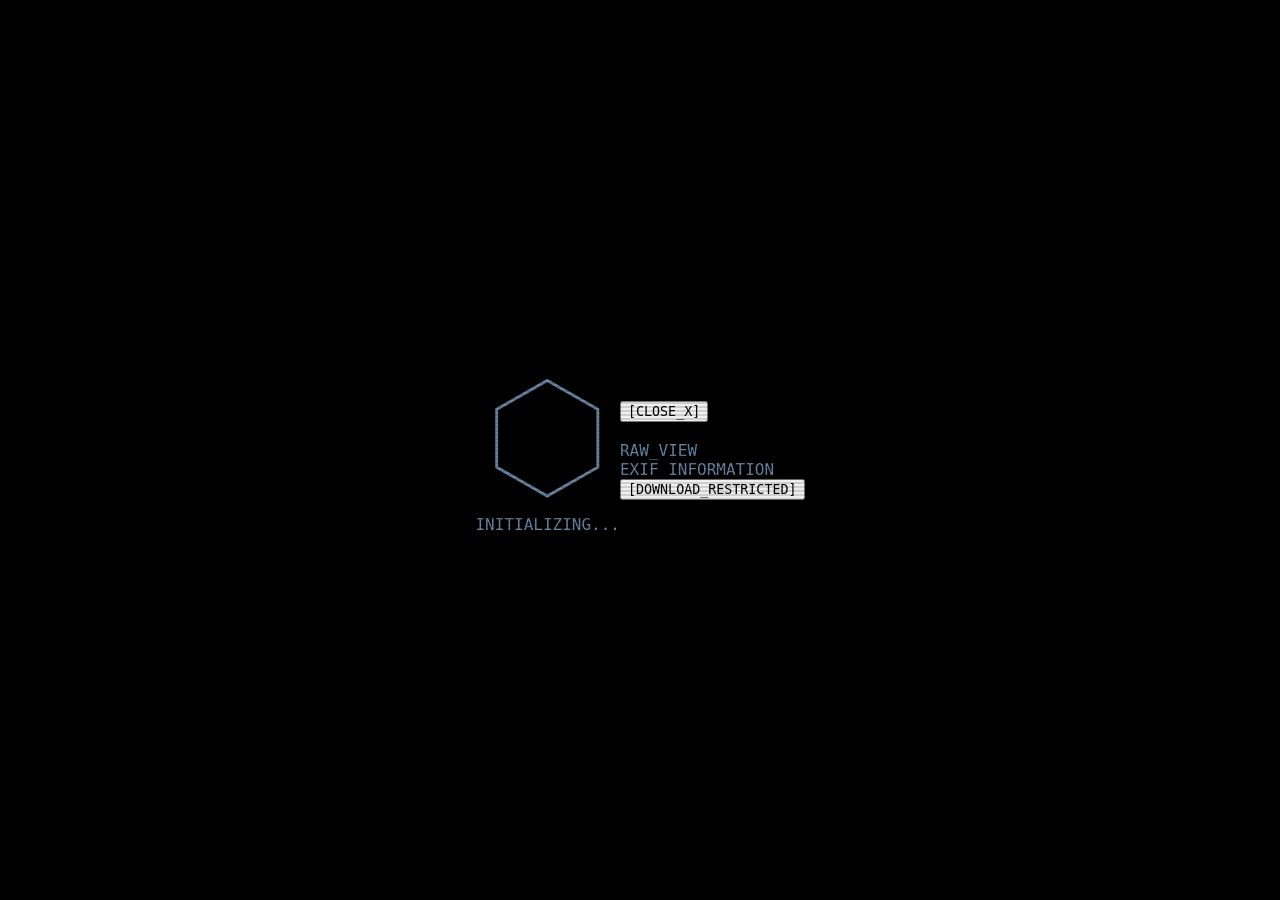
==== index.html @ 144fbfb5 "Add files via upload Added files." ====
<!DOCTYPE html>
<html lang="en">
<head>
    <meta charset="UTF-8">
    <meta name="viewport" content="width=device-width, initial-scale=1.0">
    <title>PEACHWORKS</title>
    
    <link rel="preconnect" href="https://fonts.googleapis.com">
    <link rel="preconnect" href="https://fonts.gstatic.com" crossorigin>
    <script src="https://unpkg.com/@phosphor-icons/web"></script>
    <script src="https://cdn.tailwindcss.com"></script>
    
    <script>
        tailwind.config = {
            theme: {
                extend: {
                    colors: {
                        'cr-bg': '#030a11',         
                        'cr-surface': '#061321',    
                        'cr-border': '#2a4365',     
                        'cr-border-dim': '#153152', 
                        'cr-text': '#6884a1',       
                        'cr-ice': '#c6d6e8',        
                        'cr-red': '#cc3333',
                    }
                }
            }
        }
    </script>

    <link rel="stylesheet" href="style.css">
</head>
<body class="text-xs antialiased" oncontextmenu="return false;" ondragstart="return false;">

    <div class="spotlight-bg"></div>

    <div id="boot-screen" class="fixed inset-0 z-[100] flex flex-col items-center justify-center bg-[#000000]">
        <div class="relative w-24 h-24 mb-6 flex items-center justify-center">
            <svg class="absolute inset-0 w-full h-full text-cr-border spin-hex" viewBox="0 0 100 100" fill="none" stroke="currentColor" stroke-width="2">
                <polygon points="50,10 85,30 85,70 50,90 15,70 15,30" />
            </svg>
            <div class="w-3 h-3 bg-cr-text rounded-sm blink-fast" id="boot-blinker"></div>
        </div>
        <div class="text-cr-text text-sm tracking-[0.3em] uppercase mb-2" id="boot-status">INITIALIZING...</div>
    </div>

    <div id="main-container">
        
        <header class="h-10 border-b border-cr-border bg-cr-surface flex justify-between items-center px-4 shrink-0 z-10 pointer-events-auto">
            <div class="flex items-center gap-4">
                <div class="w-2 h-2 bg-cr-text"></div>
                <span class="text-cr-ice font-bold tracking-[0.2em] text-sm">peachworks</span>
            </div>
            <div class="text-cr-ice text-[10px] tracking-widest" id="clock">00:00:00 | 00:00:00</div>
        </header>

        <nav class="h-10 border-b border-cr-border flex w-full shrink-0 z-10 text-[9px] sm:text-[11px] tracking-widest uppercase pointer-events-auto">
            <div class="nav-tab active" onclick="switchTab('home')">HOME</div>
            <div class="nav-tab" onclick="switchTab('photography')">PHOTOGRAPHY</div>
            <div class="nav-tab" onclick="switchTab('videography')">VIDEOGRAPHY</div>
            <!-- <div class="nav-tab" onclick="switchTab('programming')">PROGRAMMING</div> -->
            <div class="nav-tab" onclick="switchTab('about')">ABOUT</div>
        </nav>

        <main class="flex-1 relative bg-cr-bg grid-bg p-2 sm:p-4 z-10 overflow-hidden flex flex-col">
            
            <section id="home" class="dossier-section active justify-center items-center">
                <div class="border border-cr-border bg-[#030a11]/90 p-6 sm:p-8 w-full max-w-4xl text-center shadow-lg relative">
                    <div class="absolute top-0 left-0 w-3 h-3 border-t-2 border-l-2 border-cr-text"></div>
                    <div class="absolute bottom-0 right-0 w-3 h-3 border-b-2 border-r-2 border-cr-text"></div>

                    <div class="text-cr-text text-[10px] tracking-[0.3em] mb-4 uppercase">WELCOME ONBOARD</div>
                    
                    <h1 class="text-cr-ice tracking-[0.2em] mb-8 uppercase leading-normal" style="font-size: clamp(1.5rem, 5vw, 3.5rem);">
                        PEACHWORKS
                    </h1>
                    
                    <div class="w-full h-px bg-cr-border-dim mb-8"></div>
                    
                    <div class="grid grid-cols-1 md:grid-cols-3 gap-4 text-left text-[10px]">
                        <!-- Discord Status Node -->
                        <div class="col-span-1 border border-cr-border-dim p-4 bg-cr-surface/50 flex flex-col pointer-events-auto">
                            <div class="text-cr-text mb-2 tracking-widest border-b border-cr-border-dim pb-1 uppercase">discord_link</div>
                            <div class="text-cr-text text-[10px] tracking-widest mt-1">ID: <span class="text-cr-ice">frostleaf_007</span></div>
                            <div class="flex items-center gap-2 mb-4 mt-2">
                                <div id="discord-status-dot" class="w-3 h-3 rounded-full bg-slate-500 shadow-[0_0_8px_#64748b]"></div>
                                <div id="discord-status-text" class="text-cr-ice uppercase tracking-widest text-sm">FETCHING...</div>
                            </div>
                            <a href="https://discord.gg/4THaaQKkNq" target="_blank" draggable="false" class="mt-auto block w-full text-cr-ice border border-cr-border bg-[#030a11] hover:bg-cr-border hover:text-white px-2 py-3 text-center transition-all duration-200 uppercase tracking-widest">
                                [ JOIN DISCORD ]
                            </a>
                        </div>

                        <!-- Socials Node -->
                        <div class="col-span-2 border border-cr-border-dim p-4 bg-cr-surface/50 flex flex-col pointer-events-auto">
                            <div class="text-cr-text mb-4 tracking-widest border-b border-cr-border-dim pb-1 uppercase">SOCIAL_DIRECTORIES</div>
                            <div class="flex justify-between items-center h-full gap-2">
                                <a href="#" class="group flex flex-col items-center justify-center w-[60px] h-[60px] sm:w-[90px] sm:h-[90px] border border-cr-border-dim hover:border-cr-ice hover:bg-cr-border-dim/20 transition-all bg-[#030a11] overflow-hidden">
                                    <i class="ph ph-twitter-logo text-3xl text-cr-text group-hover:text-cr-ice mb-1 transition-colors pointer-events-none"></i>
                                    <span class="text-[8px] text-cr-text group-hover:text-cr-ice pointer-events-none transform translate-x-[-10px] opacity-0 group-hover:translate-x-0 group-hover:opacity-100 transition-all duration-300">[ EXT ]</span>
                                </a>
                                <a href="#" class="group flex flex-col items-center justify-center w-[60px] h-[60px] sm:w-[90px] sm:h-[90px] border border-cr-border-dim hover:border-cr-ice hover:bg-cr-border-dim/20 transition-all bg-[#030a11] overflow-hidden">
                                    <i class="ph ph-instagram-logo text-3xl text-cr-text group-hover:text-cr-ice mb-1 transition-colors pointer-events-none"></i>
                                    <span class="text-[8px] text-cr-text group-hover:text-cr-ice pointer-events-none transform translate-x-[-10px] opacity-0 group-hover:translate-x-0 group-hover:opacity-100 transition-all duration-300">[ EXT ]</span>
                                </a>
                                <a href="#" class="group flex flex-col items-center justify-center w-[60px] h-[60px] sm:w-[90px] sm:h-[90px] border border-cr-border-dim hover:border-cr-ice hover:bg-cr-border-dim/20 transition-all bg-[#030a11] overflow-hidden">
                                    <i class="ph ph-youtube-logo text-3xl text-cr-text group-hover:text-cr-ice mb-1 transition-colors pointer-events-none"></i>
                                    <span class="text-[8px] text-cr-text group-hover:text-cr-ice pointer-events-none transform translate-x-[-10px] opacity-0 group-hover:translate-x-0 group-hover:opacity-100 transition-all duration-300">[ EXT ]</span>
                                </a>
                                <a href="#" class="group flex flex-col items-center justify-center w-[60px] h-[60px] sm:w-[90px] sm:h-[90px] border border-cr-border-dim hover:border-cr-ice hover:bg-cr-border-dim/20 transition-all bg-[#030a11] overflow-hidden">
                                    <i class="ph ph-twitch-logo text-3xl text-cr-text group-hover:text-cr-ice mb-1 transition-colors pointer-events-none"></i>
                                    <span class="text-[8px] text-cr-text group-hover:text-cr-ice pointer-events-none transform translate-x-[-10px] opacity-0 group-hover:translate-x-0 group-hover:opacity-100 transition-all duration-300">[ EXT ]</span>
                                </a>
                                <a href="#" class="group flex flex-col items-center justify-center w-[60px] h-[60px] sm:w-[90px] sm:h-[90px] border border-cr-border-dim hover:border-cr-ice hover:bg-cr-border-dim/20 transition-all bg-[#030a11] overflow-hidden">
                                    <i class="ph ph-github-logo text-3xl text-cr-text group-hover:text-cr-ice mb-1 transition-colors pointer-events-none"></i>
                                    <span class="text-[8px] text-cr-text group-hover:text-cr-ice pointer-events-none transform translate-x-[-10px] opacity-0 group-hover:translate-x-0 group-hover:opacity-100 transition-all duration-300">[ EXT ]</span>
                                </a>
                            </div>
                        </div>
                    </div>
                </div>
            </section>

            <section id="photography" class="dossier-section pointer-events-auto overflow-y-auto">
                <div class="grid grid-cols-2 sm:grid-cols-3 lg:grid-cols-4 gap-2 sm:gap-4 pb-4">
                    <div class="relative group cursor-pointer border border-cr-border-dim hover:border-cr-ice aspect-[4/3] bg-cr-surface overflow-hidden" onclick="openPhoto('media/pictures/gcu9eq.jpg', 'ISO: 400<br>DATE: 2008.11.14<br>SHUTTER: 1/250s<br>APERTURE: f/2.8')">
                        <img src="media/pictures/gcu9eq.jpg" loading="lazy" class="w-full h-full object-cover grayscale opacity-60 group-hover:grayscale-0 group-hover:opacity-100 transition-all duration-300" draggable="false">
                        <div class="absolute bottom-0 left-0 bg-cr-bg/80 border-t border-cr-border px-2 py-1 text-[9px] text-cr-ice hidden group-hover:block w-full">FILE_01.JPG</div>
                    </div>
                    <div class="relative group cursor-pointer border border-cr-border-dim hover:border-cr-ice aspect-[4/3] bg-cr-surface overflow-hidden" onclick="openPhoto('media/pictures/hlbdi3.jpg', 'ISO: 800<br>DATE: 2009.02.04<br>SHUTTER: 1/60s<br>APERTURE: f/1.4')">
                        <img src="media/pictures/hlbdi3.jpg" loading="lazy" class="w-full h-full object-cover grayscale opacity-60 group-hover:grayscale-0 group-hover:opacity-100 transition-all duration-300" draggable="false">
                        <div class="absolute bottom-0 left-0 bg-cr-bg/80 border-t border-cr-border px-2 py-1 text-[9px] text-cr-ice hidden group-hover:block w-full">FILE_02.JPG</div>
                    </div>
                    <div class="relative group cursor-pointer border border-cr-border-dim hover:border-cr-ice aspect-[4/3] bg-cr-surface overflow-hidden" onclick="openPhoto('media/pictures/rc9eq7.jpg', 'ISO: 100<br>DATE: 2012.10.23<br>SHUTTER: 1/1000s<br>APERTURE: f/8.0')">
                        <img src="media/pictures/rc9eq7.jpg" loading="lazy" class="w-full h-full object-cover grayscale opacity-60 group-hover:grayscale-0 group-hover:opacity-100 transition-all duration-300" draggable="false">
                        <div class="absolute bottom-0 left-0 bg-cr-bg/80 border-t border-cr-border px-2 py-1 text-[9px] text-cr-ice hidden group-hover:block w-full">FILE_03.JPG</div>
                    </div>
                    <div class="relative group cursor-pointer border border-cr-border-dim hover:border-cr-ice aspect-[4/3] bg-cr-surface overflow-hidden" onclick="openPhoto('media/pictures/cz4xyu.jpg', 'ISO: 200<br>DATE: 2015.06.11<br>SHUTTER: 1/500s<br>APERTURE: f/5.6')">
                        <img src="media/pictures/cz4xyu.jpg" loading="lazy" class="w-full h-full object-cover grayscale opacity-60 group-hover:grayscale-0 group-hover:opacity-100 transition-all duration-300" draggable="false">
                        <div class="absolute bottom-0 left-0 bg-cr-bg/80 border-t border-cr-border px-2 py-1 text-[9px] text-cr-ice hidden group-hover:block w-full">FILE_04.JPG</div>
                    </div>
                    <div class="relative group cursor-pointer border border-cr-border-dim hover:border-cr-ice aspect-[4/3] bg-cr-surface overflow-hidden" onclick="openPhoto('media/pictures/6zihw8.jpg', 'ISO: 3200<br>DATE: 2018.01.30<br>SHUTTER: 1/30s<br>APERTURE: f/2.0')">
                        <img src="media/pictures/6zihw8.jpg" loading="lazy" class="w-full h-full object-cover grayscale opacity-60 group-hover:grayscale-0 group-hover:opacity-100 transition-all duration-300" draggable="false">
                        <div class="absolute bottom-0 left-0 bg-cr-bg/80 border-t border-cr-border px-2 py-1 text-[9px] text-cr-ice hidden group-hover:block w-full">FILE_05.JPG</div>
                    </div>
                    <div class="relative group cursor-pointer border border-cr-border-dim hover:border-cr-ice aspect-[4/3] bg-cr-surface overflow-hidden" onclick="openPhoto('media/pictures/n6jmxf.jpg', 'ISO: 160<br>DATE: 2020.08.14<br>SHUTTER: 1/4000s<br>APERTURE: f/4.0')">
                        <img src="media/pictures/n6jmxf.jpg" loading="lazy" class="w-full h-full object-cover grayscale opacity-60 group-hover:grayscale-0 group-hover:opacity-100 transition-all duration-300" draggable="false">
                        <div class="absolute bottom-0 left-0 bg-cr-bg/80 border-t border-cr-border px-2 py-1 text-[9px] text-cr-ice hidden group-hover:block w-full">FILE_06.JPG</div>
                    </div>
                    <div class="relative group cursor-pointer border border-cr-border-dim hover:border-cr-ice aspect-[4/3] bg-cr-surface overflow-hidden" onclick="openPhoto('media/pictures/9fhs5m.jpg', 'ISO: 640<br>DATE: NULL<br>SHUTTER: NULL<br>APERTURE: NULL')">
                        <img src="media/pictures/9fhs5m.jpg" loading="lazy" class="w-full h-full object-cover grayscale opacity-60 group-hover:grayscale-0 group-hover:opacity-100 transition-all duration-300" draggable="false">
                        <div class="absolute bottom-0 left-0 bg-cr-bg/80 border-t border-cr-border px-2 py-1 text-[9px] text-cr-ice hidden group-hover:block w-full">FILE_07.JPG</div>
                    </div>
                    <div class="relative group cursor-pointer border border-cr-border-dim hover:border-cr-ice aspect-[4/3] bg-cr-surface overflow-hidden" onclick="openPhoto('media/pictures/blx0h0.jpg', 'ISO: NULL<br>DATE: NULL<br>SHUTTER: NULL<br>APERTURE: NULL')">
                        <img src="media/pictures/blx0h0.jpg" loading="lazy" class="w-full h-full object-cover grayscale opacity-60 group-hover:grayscale-0 group-hover:opacity-100 transition-all duration-300" draggable="false">
                        <div class="absolute bottom-0 left-0 bg-cr-bg/80 border-t border-cr-border px-2 py-1 text-[9px] text-cr-ice hidden group-hover:block w-full">FILE_08.JPG</div>
                    </div>
                </div>
            </section>

            <section id="videography" class="dossier-section h-full pointer-events-auto">
                <!-- Video Monitor Container -->
                <div class="flex-1 relative border border-cr-border bg-black min-h-0 w-full overflow-hidden flex flex-col">
                    <video id="main-video" class="absolute inset-0 w-full h-full object-cover pointer-events-none" preload="metadata" controlsList="nodownload" disablePictureInPicture muted>
                        <source src="media/videos/bn1a6v.MP4" type="video/mp4">
                    </video>
                    
                    <!-- Scanlines & Crosshair -->
                    <div class="scanlines pointer-events-none"></div>
                    <div class="absolute inset-0 pointer-events-none flex items-center justify-center">
                        <div class="w-16 h-16 border border-cr-border-dim rounded-full flex items-center justify-center opacity-30">
                            <div class="w-full h-px bg-cr-border-dim absolute"></div>
                            <div class="h-full w-px bg-cr-border-dim absolute"></div>
                        </div>
                    </div>
                    
                    <!-- Video Overlays -->
                    <div class="absolute top-4 left-4 bg-cr-bg/80 px-2 py-1 border border-cr-border-dim text-[10px] text-cr-ice flex gap-2">
                        <span class="text-cr-text">CAM:</span><span id="vid-name">bn1a6v.MP4</span>
                    </div>
                    <div class="absolute top-4 right-4 bg-cr-bg/80 px-2 py-1 border border-cr-border-dim text-[10px] flex items-center gap-2">
                        <div class="w-2 h-2 rounded-full bg-cr-red animate-pulse"></div>
                        <span class="text-cr-ice">REC</span>
                        <span class="text-cr-text" id="vid-timecode">00:00:00:00</span>
                    </div>
                </div>

                <!-- Custom Scrubber Row -->
                <div class="h-10 border border-t-0 border-cr-border bg-cr-surface flex items-center px-4 gap-4 shrink-0 pointer-events-auto">
                    <button id="vid-play-btn" class="text-[10px] text-cr-ice hover:text-white uppercase tracking-widest outline-none bg-[#030a11] px-2 py-1 border border-cr-border-dim">
                        [PAUSE]
                    </button>
                    <input type="range" id="vid-slider" class="slider-custom" min="0" max="100" value="0">
                </div>

                <!-- Thumbnails Tray -->
                <div class="h-16 border border-t-0 border-cr-border bg-[#030a11] flex shrink-0 overflow-x-auto overflow-y-hidden pointer-events-auto scrollbar-hide">
                    <div class="h-full aspect-[16/9] border-r border-cr-border-dim cursor-pointer opacity-50 hover:opacity-100 hover:grayscale-0 grayscale transition-all overflow-hidden" onclick="switchVideo('media/videos/bn1a6v.MP4', 'bn1a6v.MP4')">
                        <video class="w-full h-full object-cover pointer-events-none" preload="metadata" muted><source src="media/videos/bn1a6v.MP4" type="video/mp4"></video>
                    </div>
                    <div class="h-full aspect-[16/9] border-r border-cr-border-dim cursor-pointer opacity-50 hover:opacity-100 hover:grayscale-0 grayscale transition-all overflow-hidden" onclick="switchVideo('media/videos/2srtmp.MP4', '2srtmp.MP4')">
                        <video class="w-full h-full object-cover pointer-events-none" preload="metadata" muted><source src="media/videos/2srtmp.MP4" type="video/mp4"></video>
                    </div>
                    <div class="h-full aspect-[16/9] border-r border-cr-border-dim cursor-pointer opacity-50 hover:opacity-100 hover:grayscale-0 grayscale transition-all overflow-hidden" onclick="switchVideo('media/videos/kvkbv5.MP4', 'kvkbv5.MP4')">
                        <video class="w-full h-full object-cover pointer-events-none" preload="metadata" muted><source src="media/videos/kvkbv5.MP4" type="video/mp4"></video>
                    </div>
                </div>
            </section>

            <!-- 
            <section id="programming" class="dossier-section h-full pointer-events-auto">
                ... [Commented out section preserved identically] ...
            </section> 
            -->

            <section id="about" class="dossier-section text-[11px] sm:text-[13px] leading-relaxed p-4 pointer-events-auto overflow-y-auto">
                <div class="border border-cr-border bg-cr-surface p-6 max-w-2xl mx-auto shadow-lg relative">
                    <div class="text-cr-red tracking-[0.3em] uppercase mb-4 text-[10px] font-bold border-b border-cr-border pb-2">CONFIDENTIAL DOSSIER</div>
                    <div class="flex flex-col sm:flex-row gap-6 mb-6 border-b border-cr-border-dim pb-6">
                        <div class="w-24 h-32 bg-[#030a11] border border-cr-border-dim flex items-center justify-center shrink-0 shadow-inner">
                            <span class="text-cr-text text-[9px] tracking-widest text-center">NO IMAGE<br>ON FILE</span>
                        </div>
                        <div>
                            <div class="grid grid-cols-2 gap-x-4 gap-y-2 mb-4 uppercase">
                                <span class="text-cr-text">CODENAME:</span><span class="text-cr-ice">PEACHWORKS</span>
                                <span class="text-cr-text">STATUS:</span><span class="text-cr-ice">ACTIVE</span>
                                <span class="text-cr-text">CLEARANCE:</span><span class="text-cr-ice">LEVEL 5</span>
                                <span class="text-cr-text">SPECIALTY:</span><span class="text-cr-ice">VISUAL ARCHITECTURE</span>
                            </div>
                            <p class="text-cr-text text-[10px]">
                                OPERATIVE SPECIALIZES IN HIGH-THREAT DIGITAL ENVIRONMENTS. 
                                PROFICIENT IN TACTICAL LENS DEPLOYMENT, NON-LINEAR SEQUENCE EDITING, AND CRYPTOGRAPHIC CODE STRUCTURES. 
                            </p>
                        </div>
                    </div>
                    <p class="text-cr-ice text-justify uppercase text-[10px]">
                        The subject's visual methodology prioritizes stark minimalism and raw data presentation. Known to operate independently outside standard protocol. All technical manifestos and project repositories are restricted pending further authorization.
                    </p>
                </div>
            </section>
            
            <div class="scanlines"></div>
        </main>

        <footer class="h-8 border-t border-cr-border bg-cr-surface flex justify-between items-center px-4 shrink-0 text-[9px] sm:text-[10px] uppercase text-cr-text tracking-widest z-10">
            <div class="hidden sm:block">revision 2026 - 10 - 12 | v0.0.01</div>
        </footer>
    </div>

    <div id="photo-modal" class="fixed inset-0 bg-black/95 z-[200] hidden items-center justify-center p-4 sm:p-8 backdrop-blur-sm pointer-events-auto">
        <div class="w-full max-w-6xl h-full flex flex-col md:flex-row border border-cr-border bg-[#030a11] relative shadow-[0_0_50px_rgba(42,67,101,0.5)] overflow-hidden" id="modal-content">
            
            <button onclick="closeModal()" class="absolute top-4 right-4 z-[210] text-cr-text hover:text-white bg-cr-surface border border-cr-border-dim px-3 py-1 uppercase text-[10px] tracking-widest">
                [CLOSE_X]
            </button>

            <!-- Image Viewport -->
            <div class="flex-1 border-b md:border-b-0 md:border-r border-cr-border bg-black relative flex items-center justify-center p-4">
                <div class="scanlines opacity-30"></div>
                <img id="modal-img" src="" class="max-w-full max-h-full object-contain relative z-10 border border-cr-border-dim" draggable="false">
                
                <div class="absolute top-4 left-4 text-cr-text text-[9px] tracking-widest flex items-center gap-2 z-20">
                    <div class="w-1.5 h-1.5 bg-cr-text blink-fast"></div> RAW_VIEW
                </div>
            </div>
            
            <!-- Metadata Panel -->
            <div class="w-full md:w-64 bg-cr-surface flex flex-col shrink-0">
                <div class="p-4 border-b border-cr-border-dim">
                    <div class="text-cr-red font-bold text-[10px] tracking-[0.2em] uppercase">EXIF INFORMATION</div>
                </div>
                <div class="p-4 text-[10px] tracking-widest text-cr-ice leading-loose uppercase" id="modal-meta">
                    <!-- JS Injected -->
                </div>
                <div class="mt-auto p-4 border-t border-cr-border-dim">
                    <button class="w-full py-2 bg-[#030a11] border border-cr-border text-cr-text hover:text-white hover:border-cr-ice text-[9px] tracking-widest uppercase transition-colors pointer-events-none opacity-50">
                        [DOWNLOAD_RESTRICTED]
                    </button>
                </div>
            </div>
        </div>
    </div>

    <script src="main.js" defer></script>
</body>
</html>
---- style.css ----
/* Strict Font Declaration */
@font-face {
    font-family: 'Iosevka Charon Mono';
    src: local('Iosevka Charon Mono'), 
         local('Iosevka-Charon-Mono'),
         url('fonts/IosevkaCharonMono.ttf') format('truetype');
}

/* Global Force Override & Asset Protection */
* {
    font-family: 'Iosevka Charon Mono', monospace !important;
    user-select: none !important;
    -webkit-user-select: none !important;
    -moz-user-select: none !important;
    -ms-user-select: none !important;
    -webkit-user-drag: none !important;
}

img, video {
    pointer-events: none;
}

body, html {
    margin: 0; padding: 0; height: 100vh; width: 100vw;
    background-color: #000000;
    color: #6884a1;
    display: flex; align-items: center; justify-content: center;
    overflow: hidden;
}

/* Deep metallic blue radial spotlight */
.spotlight-bg {
    position: fixed; inset: 0; z-index: -2;
    background: radial-gradient(circle at 50% 50%, #1b4273 0%, #000000 70%);
}

/* Main 2/3 Scaled Container with CRT Curvature */
#main-container {
    width: 95vw; height: 90vh;
    max-width: 1200px; max-height: 800px;
    @media (min-width: 1024px) {
        width: 70vw; height: 75vh;
    }
    background-color: #030a11;
    border: 1px solid #2a4365;
    
    border-radius: 18px;
    box-shadow: inset 0 0 100px rgba(0, 0, 0, 0.8), 0 0 40px rgba(0, 0, 0, 0.9), 0 0 15px rgba(27, 66, 115, 0.5);
    position: relative;
    display: none; 
    flex-direction: column;
    overflow: hidden;
}

/* CRT Glass & Vignette Overlay */
#main-container::after {
    content: "";
    position: absolute;
    inset: 0;
    border-radius: 18px;
    box-shadow: inset 0 0 100px rgba(0,0,0,0.9), inset 0 0 15px rgba(198, 214, 232, 0.05);
    pointer-events: none;
    z-index: 100;
}

/* Boot up animation */
.crt-reveal {
    display: flex !important;
    animation: choppy-boot 0.4s step-end forwards;
    will-change: transform, opacity;
}

@keyframes choppy-boot {
    0%   { transform: scale(0.01, 0.01); opacity: 0; }
    20%  { transform: scale(0.5, 0.02); opacity: 1; }
    40%  { transform: scale(1.0, 0.02); opacity: 1; }
    60%  { transform: scale(1.0, 0.4); opacity: 1; }
    80%  { transform: scale(1.0, 0.8); opacity: 1; }
    100% { transform: scale(1.0, 1.0); opacity: 1; }
}

/* Inner panel CRT animation */
.animate-inner-crt {
    animation: inner-crt-boot 0.25s step-end forwards;
    transform-origin: center;
}

@keyframes inner-crt-boot {
    0%   { transform: scaleX(0.01) scaleY(0.01); opacity: 0; }
    25%  { transform: scaleX(0.5) scaleY(0.01); opacity: 1; }
    50%  { transform: scaleX(1.0) scaleY(0.01); opacity: 1; }
    75%  { transform: scaleX(1.0) scaleY(0.4); opacity: 1; }
    100% { transform: scaleX(1.0) scaleY(1.0); opacity: 1; }
}

/* Modal Expand Animation */
.modal-expand {
    animation: modal-expand-anim 0.3s step-end forwards;
    transform-origin: center;
    will-change: transform, opacity;
}

@keyframes modal-expand-anim {
    0%   { transform: scale(0.01, 0.01); opacity: 0; }
    33%  { transform: scale(1.0, 0.02); opacity: 1; }
    66%  { transform: scale(1.0, 0.5); opacity: 1; }
    100% { transform: scale(1.0, 1.0); opacity: 1; }
}

/* Faint grid background */
.grid-bg {
    background-image: 
        linear-gradient(to right, rgba(42, 67, 101, 0.15) 1px, transparent 1px), 
        linear-gradient(to bottom, rgba(42, 67, 101, 0.15) 1px, transparent 1px);
    background-size: 30px 30px;
    background-position: center center;
}

/* CRT Scanlines optimized for GPU */
.scanlines {
    position: absolute; inset: 0; z-index: 50; pointer-events: none;
    background: linear-gradient(to bottom, rgba(255,255,255,0), rgba(255,255,255,0) 50%, rgba(0,0,0,0.2) 50%, rgba(0,0,0,0.2));
    background-size: 100% 4px; opacity: 0.7;
    will-change: opacity, background-position;
}

/* Stretching Navigation Tabs */
.nav-tab {
    flex: 1; height: 100%;
    display: flex; align-items: center; justify-content: center;
    border-right: 1px solid #2a4365; cursor: pointer;
    text-align: center; background: #030a11; color: #6884a1;
    transition: all 0.2s;
}
.nav-tab:last-child { border-right: none; }
.nav-tab:hover { background: rgba(42, 67, 101, 0.3); color: #c6d6e8; }
.nav-tab.active { background: rgba(42, 67, 101, 0.6); color: #c6d6e8; }
.nav-tab.active::before { content: '['; margin-right: 8px; color: #6884a1; }
.nav-tab.active::after { content: ']'; margin-left: 8px; color: #6884a1; }

/* Dossier Sections optimized */
.dossier-section { 
    display: none; height: 100%; width: 100%; flex-direction: column; overflow: hidden; 
    will-change: transform, opacity;
}
.dossier-section.active { display: flex; }

/* Custom Scrollbar */
::-webkit-scrollbar { width: 6px; height: 6px; }
::-webkit-scrollbar-track { background: #030a11; border: 1px solid #2a4365; }
::-webkit-scrollbar-thumb { background: #2a4365; }
::-webkit-scrollbar-thumb:hover { background: #6884a1; }

/* Custom Video Progress Slider */
.slider-custom { -webkit-appearance: none; width: 100%; background: transparent; outline: none; }
.slider-custom::-webkit-slider-runnable-track { height: 4px; background: #153152; border: 1px solid #000; cursor: pointer;}
.slider-custom::-webkit-slider-thumb { -webkit-appearance: none; width: 10px; height: 14px; background: #c6d6e8; margin-top: -6px; cursor: pointer; border-radius: 0; border: 1px solid #000; }

/* Utility animations */
.spin-hex { animation: spin 1.5s steps(6) infinite; }
@keyframes spin { 100% { transform: rotate(360deg); } }
.blink-fast { animation: blink 1s step-start infinite; }
@keyframes blink { 50% { opacity: 0; } }
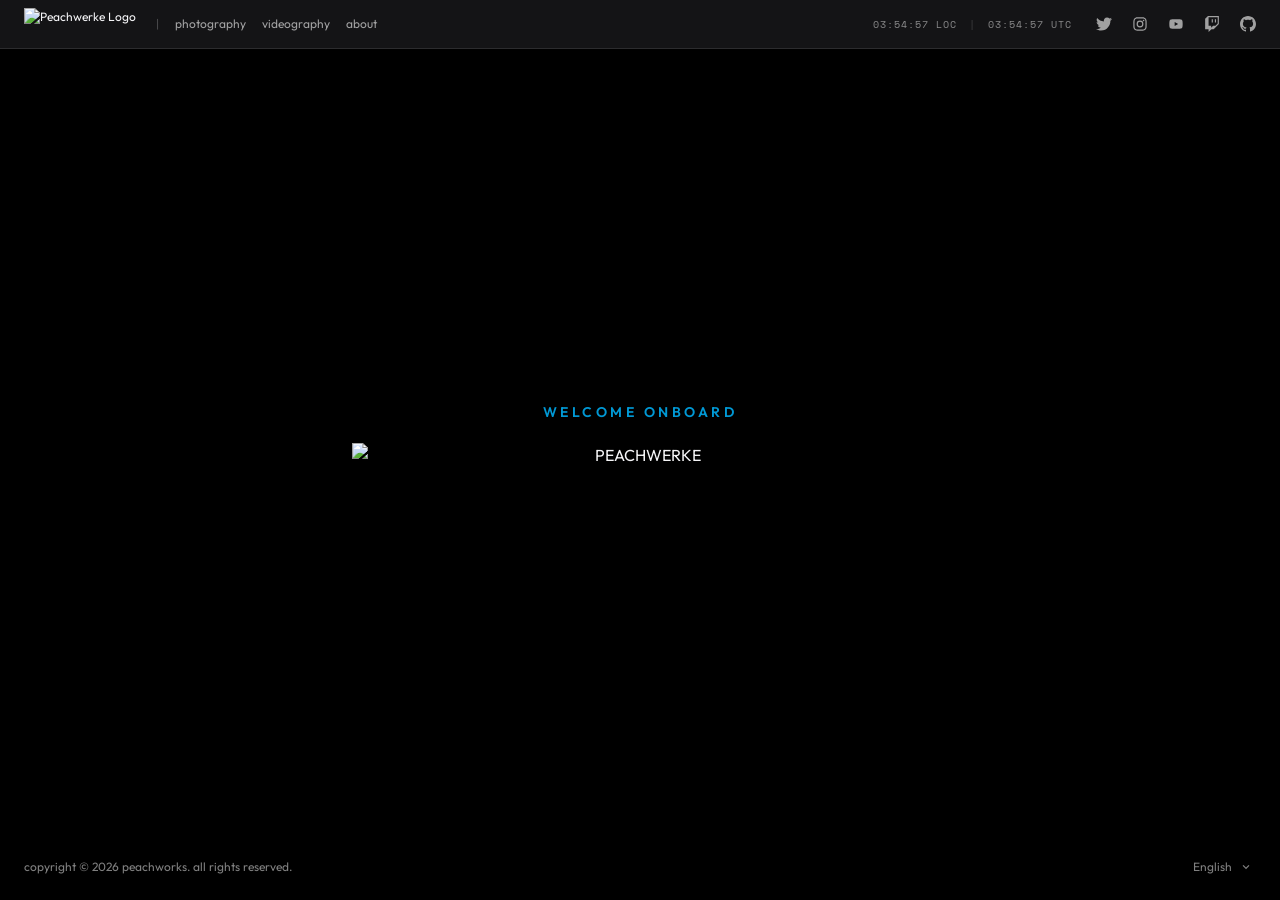
==== commit 4ee4de86: "Restructured entire site into dedicated pages, literally 'fixed' overlays" ====
--- a/index.html
+++ b/index.html
@@ -3,284 +3,239 @@
 <head>
     <meta charset="UTF-8">
     <meta name="viewport" content="width=device-width, initial-scale=1.0">
-    <title>PEACHWORKS</title>
-    
-    <link rel="preconnect" href="https://fonts.googleapis.com">
-    <link rel="preconnect" href="https://fonts.gstatic.com" crossorigin>
-    <script src="https://unpkg.com/@phosphor-icons/web"></script>
-    <script src="https://cdn.tailwindcss.com"></script>
-    
-    <script>
-        tailwind.config = {
-            theme: {
-                extend: {
-                    colors: {
-                        'cr-bg': '#030a11',         
-                        'cr-surface': '#061321',    
-                        'cr-border': '#2a4365',     
-                        'cr-border-dim': '#153152', 
-                        'cr-text': '#6884a1',       
-                        'cr-ice': '#c6d6e8',        
-                        'cr-red': '#cc3333',
-                    }
-                }
-            }
-        }
-    </script>
-
-    <link rel="stylesheet" href="style.css">
+    <title>peachwerke</title>
+    <link rel="icon" type="image/png" href="media/pictures/favicon.png">
+
+    <style>
+        @import url('https://fonts.googleapis.com/css2?family=Outfit:wght@300;400;500&family=Space+Mono&family=Syne:wght@700;800&display=swap');
+
+        *, *::before, *::after {
+            box-sizing: border-box;
+            margin: 0;
+            padding: 0;
+            -webkit-user-select: none;
+            user-select: none;
+        }
+
+        body {
+            background: #000;
+            color: #f5f5f7;
+            font-family: 'Outfit', sans-serif;
+            overflow: hidden;
+            -webkit-font-smoothing: antialiased;
+            line-height: 1.5;
+        }
+
+        ::selection { background: #fff; color: #000; }
+        img, video, svg { display: block; max-width: 100%; -webkit-user-drag: none; user-drag: none; }
+        a, button, select { pointer-events: auto; color: inherit; text-decoration: none; font: inherit; cursor: pointer; background: none; border: none; }
+
+        header {
+            position: fixed;
+            top: 0; left: 0; right: 0;
+            z-index: 50;
+            background: rgba(29, 29, 31, 0.72);
+            backdrop-filter: saturate(180%) blur(20px);
+            -webkit-backdrop-filter: saturate(180%) blur(20px);
+            border-bottom: 1px solid rgba(255, 255, 255, 0.1);
+        }
+
+        .nav-bar {
+            max-width: 80rem; margin: 0 auto; padding: 0 1.5rem; height: 3rem;
+            display: flex; align-items: center; justify-content: space-between; font-size: 0.75rem;
+        }
+
+        .nav-left { display: flex; align-items: center; gap: 1rem; }
+        .brand-link { display: flex; align-items: center; transition: opacity 0.2s; }
+        .brand-link:hover { opacity: 0.8; }
+        .brand-link img { height: 2rem; width: auto; object-fit: contain; }
+        .divider { color: rgba(255, 255, 255, 0.3); font-weight: 300; margin-left: 0.25rem; }
+
+        nav { display: flex; align-items: center; gap: 1rem; color: rgba(255, 255, 255, 0.6); }
+        nav a { transition: color 0.2s; }
+        nav a:hover, nav a.active { color: #fff; }
+
+        .nav-right { display: flex; align-items: center; gap: 1.5rem; }
+        .clock-display { display: none; align-items: center; gap: 0.75rem; font-size: 10px; font-family: 'Space Mono', monospace; color: rgba(255, 255, 255, 0.5); letter-spacing: 0.1em; text-transform: uppercase; }
+        .clock-divider { color: rgba(255, 255, 255, 0.2); }
+
+        .social-links { display: flex; align-items: center; gap: 1.25rem; color: rgba(255, 255, 255, 0.6); }
+        .social-links a { transition: color 0.2s; }
+        .social-links a:hover { color: #fff; }
+        .social-links svg { width: 1rem; height: 1rem; fill: currentColor; }
+
+        #stage {
+            position: absolute; inset: 0; width: 100vw; height: 100vh;
+            display: flex; align-items: center; justify-content: center;
+        }
+
+        #lead-reel {
+            position: absolute; inset: 0; width: 100%; height: 100%;
+            object-fit: cover; z-index: 1; pointer-events: none;
+        }
+
+        #scrim {
+            position: absolute; inset: 0; background: rgba(0, 0, 0, 0.35);
+            z-index: 2; pointer-events: none;
+        }
+
+        #marquee {
+            position: relative; z-index: 3; text-align: center; pointer-events: none;
+            padding: 0 1rem; display: flex; flex-direction: column; align-items: center; justify-content: center; width: 100%;
+        }
+
+        .tagline { font-size: 0.75rem; text-transform: uppercase; letter-spacing: 0.25em; color: #0098d4; font-weight: 600; margin-bottom: 1.25rem; }
+        .hero-logo { width: 75vw; height: auto; object-fit: contain; margin-bottom: 2rem; filter: drop-shadow(0 25px 25px rgba(0, 0, 0, 0.15)); }
+
+        .hero-btn {
+            position: relative; display: inline-flex; align-items: center; justify-content: center;
+            padding: 0.75rem 2rem; margin-top: 1rem; font-family: 'Space Mono', monospace; font-size: 11px; font-weight: 700;
+            letter-spacing: 0.2em; text-transform: uppercase; color: #fff; overflow: hidden; border-radius: 0.375rem;
+            border: 1px solid rgba(255, 255, 255, 0.2); background: rgba(0, 0, 0, 0.4);
+            backdrop-filter: blur(12px); -webkit-backdrop-filter: blur(12px); box-shadow: 0 10px 15px -3px rgba(0, 0, 0, 0.1);
+            transition: border-color 0.3s; pointer-events: auto;
+        }
+        .hero-btn:hover { border-color: rgba(0, 152, 212, 0.6); }
+        .hero-btn-fill { position: absolute; inset: 0; background: rgba(0, 152, 212, 0.2); transform: scaleX(0); transform-origin: left; transition: transform 0.3s; }
+        .hero-btn:hover .hero-btn-fill { transform: scaleX(1); }
+        .hero-btn-text { position: relative; z-index: 10; }
+
+        footer { position: fixed; bottom: 0; left: 0; width: 100%; z-index: 50; background: transparent; }
+        .footer-bar { max-width: 80rem; margin: 0 auto; padding: 1.5rem; display: flex; justify-content: space-between; align-items: center; font-size: 0.75rem; color: rgba(255, 255, 255, 0.5); }
+        
+        .lang-select { position: relative; pointer-events: auto; }
+        .lang-select select { appearance: none; color: rgba(255, 255, 255, 0.5); padding-right: 1.25rem; outline: none; transition: color 0.2s; }
+        .lang-select select:hover { color: #fff; }
+        .lang-select option { background: #111113; color: #fff; }
+        .select-arrow { pointer-events: none; position: absolute; top: 0; bottom: 0; right: 0; display: flex; align-items: center; padding: 0 0.25rem; color: rgba(255, 255, 255, 0.5); }
+        .select-arrow svg { width: 0.75rem; height: 0.75rem; fill: currentColor; }
+
+        @media (min-width: 640px) { .clock-display { display: flex; } .tagline { font-size: 0.875rem; } }
+        @media (min-width: 768px) { .hero-logo { width: 45vw; } }
+    </style>
 </head>
-<body class="text-xs antialiased" oncontextmenu="return false;" ondragstart="return false;">
-
-    <div class="spotlight-bg"></div>
-
-    <div id="boot-screen" class="fixed inset-0 z-[100] flex flex-col items-center justify-center bg-[#000000]">
-        <div class="relative w-24 h-24 mb-6 flex items-center justify-center">
-            <svg class="absolute inset-0 w-full h-full text-cr-border spin-hex" viewBox="0 0 100 100" fill="none" stroke="currentColor" stroke-width="2">
-                <polygon points="50,10 85,30 85,70 50,90 15,70 15,30" />
-            </svg>
-            <div class="w-3 h-3 bg-cr-text rounded-sm blink-fast" id="boot-blinker"></div>
-        </div>
-        <div class="text-cr-text text-sm tracking-[0.3em] uppercase mb-2" id="boot-status">INITIALIZING...</div>
-    </div>
-
-    <div id="main-container">
-        
-        <header class="h-10 border-b border-cr-border bg-cr-surface flex justify-between items-center px-4 shrink-0 z-10 pointer-events-auto">
-            <div class="flex items-center gap-4">
-                <div class="w-2 h-2 bg-cr-text"></div>
-                <span class="text-cr-ice font-bold tracking-[0.2em] text-sm">peachworks</span>
-            </div>
-            <div class="text-cr-ice text-[10px] tracking-widest" id="clock">00:00:00 | 00:00:00</div>
-        </header>
-
-        <nav class="h-10 border-b border-cr-border flex w-full shrink-0 z-10 text-[9px] sm:text-[11px] tracking-widest uppercase pointer-events-auto">
-            <div class="nav-tab active" onclick="switchTab('home')">HOME</div>
-            <div class="nav-tab" onclick="switchTab('photography')">PHOTOGRAPHY</div>
-            <div class="nav-tab" onclick="switchTab('videography')">VIDEOGRAPHY</div>
-            <!-- <div class="nav-tab" onclick="switchTab('programming')">PROGRAMMING</div> -->
-            <div class="nav-tab" onclick="switchTab('about')">ABOUT</div>
-        </nav>
-
-        <main class="flex-1 relative bg-cr-bg grid-bg p-2 sm:p-4 z-10 overflow-hidden flex flex-col">
-            
-            <section id="home" class="dossier-section active justify-center items-center">
-                <div class="border border-cr-border bg-[#030a11]/90 p-6 sm:p-8 w-full max-w-4xl text-center shadow-lg relative">
-                    <div class="absolute top-0 left-0 w-3 h-3 border-t-2 border-l-2 border-cr-text"></div>
-                    <div class="absolute bottom-0 right-0 w-3 h-3 border-b-2 border-r-2 border-cr-text"></div>
-
-                    <div class="text-cr-text text-[10px] tracking-[0.3em] mb-4 uppercase">WELCOME ONBOARD</div>
-                    
-                    <h1 class="text-cr-ice tracking-[0.2em] mb-8 uppercase leading-normal" style="font-size: clamp(1.5rem, 5vw, 3.5rem);">
-                        PEACHWORKS
-                    </h1>
-                    
-                    <div class="w-full h-px bg-cr-border-dim mb-8"></div>
-                    
-                    <div class="grid grid-cols-1 md:grid-cols-3 gap-4 text-left text-[10px]">
-                        <!-- Discord Status Node -->
-                        <div class="col-span-1 border border-cr-border-dim p-4 bg-cr-surface/50 flex flex-col pointer-events-auto">
-                            <div class="text-cr-text mb-2 tracking-widest border-b border-cr-border-dim pb-1 uppercase">discord_link</div>
-                            <div class="text-cr-text text-[10px] tracking-widest mt-1">ID: <span class="text-cr-ice">frostleaf_007</span></div>
-                            <div class="flex items-center gap-2 mb-4 mt-2">
-                                <div id="discord-status-dot" class="w-3 h-3 rounded-full bg-slate-500 shadow-[0_0_8px_#64748b]"></div>
-                                <div id="discord-status-text" class="text-cr-ice uppercase tracking-widest text-sm">FETCHING...</div>
-                            </div>
-                            <a href="https://discord.gg/4THaaQKkNq" target="_blank" draggable="false" class="mt-auto block w-full text-cr-ice border border-cr-border bg-[#030a11] hover:bg-cr-border hover:text-white px-2 py-3 text-center transition-all duration-200 uppercase tracking-widest">
-                                [ JOIN DISCORD ]
-                            </a>
-                        </div>
-
-                        <!-- Socials Node -->
-                        <div class="col-span-2 border border-cr-border-dim p-4 bg-cr-surface/50 flex flex-col pointer-events-auto">
-                            <div class="text-cr-text mb-4 tracking-widest border-b border-cr-border-dim pb-1 uppercase">SOCIAL_DIRECTORIES</div>
-                            <div class="flex justify-between items-center h-full gap-2">
-                                <a href="#" class="group flex flex-col items-center justify-center w-[60px] h-[60px] sm:w-[90px] sm:h-[90px] border border-cr-border-dim hover:border-cr-ice hover:bg-cr-border-dim/20 transition-all bg-[#030a11] overflow-hidden">
-                                    <i class="ph ph-twitter-logo text-3xl text-cr-text group-hover:text-cr-ice mb-1 transition-colors pointer-events-none"></i>
-                                    <span class="text-[8px] text-cr-text group-hover:text-cr-ice pointer-events-none transform translate-x-[-10px] opacity-0 group-hover:translate-x-0 group-hover:opacity-100 transition-all duration-300">[ EXT ]</span>
-                                </a>
-                                <a href="#" class="group flex flex-col items-center justify-center w-[60px] h-[60px] sm:w-[90px] sm:h-[90px] border border-cr-border-dim hover:border-cr-ice hover:bg-cr-border-dim/20 transition-all bg-[#030a11] overflow-hidden">
-                                    <i class="ph ph-instagram-logo text-3xl text-cr-text group-hover:text-cr-ice mb-1 transition-colors pointer-events-none"></i>
-                                    <span class="text-[8px] text-cr-text group-hover:text-cr-ice pointer-events-none transform translate-x-[-10px] opacity-0 group-hover:translate-x-0 group-hover:opacity-100 transition-all duration-300">[ EXT ]</span>
-                                </a>
-                                <a href="#" class="group flex flex-col items-center justify-center w-[60px] h-[60px] sm:w-[90px] sm:h-[90px] border border-cr-border-dim hover:border-cr-ice hover:bg-cr-border-dim/20 transition-all bg-[#030a11] overflow-hidden">
-                                    <i class="ph ph-youtube-logo text-3xl text-cr-text group-hover:text-cr-ice mb-1 transition-colors pointer-events-none"></i>
-                                    <span class="text-[8px] text-cr-text group-hover:text-cr-ice pointer-events-none transform translate-x-[-10px] opacity-0 group-hover:translate-x-0 group-hover:opacity-100 transition-all duration-300">[ EXT ]</span>
-                                </a>
-                                <a href="#" class="group flex flex-col items-center justify-center w-[60px] h-[60px] sm:w-[90px] sm:h-[90px] border border-cr-border-dim hover:border-cr-ice hover:bg-cr-border-dim/20 transition-all bg-[#030a11] overflow-hidden">
-                                    <i class="ph ph-twitch-logo text-3xl text-cr-text group-hover:text-cr-ice mb-1 transition-colors pointer-events-none"></i>
-                                    <span class="text-[8px] text-cr-text group-hover:text-cr-ice pointer-events-none transform translate-x-[-10px] opacity-0 group-hover:translate-x-0 group-hover:opacity-100 transition-all duration-300">[ EXT ]</span>
-                                </a>
-                                <a href="#" class="group flex flex-col items-center justify-center w-[60px] h-[60px] sm:w-[90px] sm:h-[90px] border border-cr-border-dim hover:border-cr-ice hover:bg-cr-border-dim/20 transition-all bg-[#030a11] overflow-hidden">
-                                    <i class="ph ph-github-logo text-3xl text-cr-text group-hover:text-cr-ice mb-1 transition-colors pointer-events-none"></i>
-                                    <span class="text-[8px] text-cr-text group-hover:text-cr-ice pointer-events-none transform translate-x-[-10px] opacity-0 group-hover:translate-x-0 group-hover:opacity-100 transition-all duration-300">[ EXT ]</span>
-                                </a>
-                            </div>
-                        </div>
-                    </div>
-                </div>
-            </section>
-
-            <section id="photography" class="dossier-section pointer-events-auto overflow-y-auto">
-                <div class="grid grid-cols-2 sm:grid-cols-3 lg:grid-cols-4 gap-2 sm:gap-4 pb-4">
-                    <div class="relative group cursor-pointer border border-cr-border-dim hover:border-cr-ice aspect-[4/3] bg-cr-surface overflow-hidden" onclick="openPhoto('media/pictures/gcu9eq.jpg', 'ISO: 400<br>DATE: 2008.11.14<br>SHUTTER: 1/250s<br>APERTURE: f/2.8')">
-                        <img src="media/pictures/gcu9eq.jpg" loading="lazy" class="w-full h-full object-cover grayscale opacity-60 group-hover:grayscale-0 group-hover:opacity-100 transition-all duration-300" draggable="false">
-                        <div class="absolute bottom-0 left-0 bg-cr-bg/80 border-t border-cr-border px-2 py-1 text-[9px] text-cr-ice hidden group-hover:block w-full">FILE_01.JPG</div>
-                    </div>
-                    <div class="relative group cursor-pointer border border-cr-border-dim hover:border-cr-ice aspect-[4/3] bg-cr-surface overflow-hidden" onclick="openPhoto('media/pictures/hlbdi3.jpg', 'ISO: 800<br>DATE: 2009.02.04<br>SHUTTER: 1/60s<br>APERTURE: f/1.4')">
-                        <img src="media/pictures/hlbdi3.jpg" loading="lazy" class="w-full h-full object-cover grayscale opacity-60 group-hover:grayscale-0 group-hover:opacity-100 transition-all duration-300" draggable="false">
-                        <div class="absolute bottom-0 left-0 bg-cr-bg/80 border-t border-cr-border px-2 py-1 text-[9px] text-cr-ice hidden group-hover:block w-full">FILE_02.JPG</div>
-                    </div>
-                    <div class="relative group cursor-pointer border border-cr-border-dim hover:border-cr-ice aspect-[4/3] bg-cr-surface overflow-hidden" onclick="openPhoto('media/pictures/rc9eq7.jpg', 'ISO: 100<br>DATE: 2012.10.23<br>SHUTTER: 1/1000s<br>APERTURE: f/8.0')">
-                        <img src="media/pictures/rc9eq7.jpg" loading="lazy" class="w-full h-full object-cover grayscale opacity-60 group-hover:grayscale-0 group-hover:opacity-100 transition-all duration-300" draggable="false">
-                        <div class="absolute bottom-0 left-0 bg-cr-bg/80 border-t border-cr-border px-2 py-1 text-[9px] text-cr-ice hidden group-hover:block w-full">FILE_03.JPG</div>
-                    </div>
-                    <div class="relative group cursor-pointer border border-cr-border-dim hover:border-cr-ice aspect-[4/3] bg-cr-surface overflow-hidden" onclick="openPhoto('media/pictures/cz4xyu.jpg', 'ISO: 200<br>DATE: 2015.06.11<br>SHUTTER: 1/500s<br>APERTURE: f/5.6')">
-                        <img src="media/pictures/cz4xyu.jpg" loading="lazy" class="w-full h-full object-cover grayscale opacity-60 group-hover:grayscale-0 group-hover:opacity-100 transition-all duration-300" draggable="false">
-                        <div class="absolute bottom-0 left-0 bg-cr-bg/80 border-t border-cr-border px-2 py-1 text-[9px] text-cr-ice hidden group-hover:block w-full">FILE_04.JPG</div>
-                    </div>
-                    <div class="relative group cursor-pointer border border-cr-border-dim hover:border-cr-ice aspect-[4/3] bg-cr-surface overflow-hidden" onclick="openPhoto('media/pictures/6zihw8.jpg', 'ISO: 3200<br>DATE: 2018.01.30<br>SHUTTER: 1/30s<br>APERTURE: f/2.0')">
-                        <img src="media/pictures/6zihw8.jpg" loading="lazy" class="w-full h-full object-cover grayscale opacity-60 group-hover:grayscale-0 group-hover:opacity-100 transition-all duration-300" draggable="false">
-                        <div class="absolute bottom-0 left-0 bg-cr-bg/80 border-t border-cr-border px-2 py-1 text-[9px] text-cr-ice hidden group-hover:block w-full">FILE_05.JPG</div>
-                    </div>
-                    <div class="relative group cursor-pointer border border-cr-border-dim hover:border-cr-ice aspect-[4/3] bg-cr-surface overflow-hidden" onclick="openPhoto('media/pictures/n6jmxf.jpg', 'ISO: 160<br>DATE: 2020.08.14<br>SHUTTER: 1/4000s<br>APERTURE: f/4.0')">
-                        <img src="media/pictures/n6jmxf.jpg" loading="lazy" class="w-full h-full object-cover grayscale opacity-60 group-hover:grayscale-0 group-hover:opacity-100 transition-all duration-300" draggable="false">
-                        <div class="absolute bottom-0 left-0 bg-cr-bg/80 border-t border-cr-border px-2 py-1 text-[9px] text-cr-ice hidden group-hover:block w-full">FILE_06.JPG</div>
-                    </div>
-                    <div class="relative group cursor-pointer border border-cr-border-dim hover:border-cr-ice aspect-[4/3] bg-cr-surface overflow-hidden" onclick="openPhoto('media/pictures/9fhs5m.jpg', 'ISO: 640<br>DATE: NULL<br>SHUTTER: NULL<br>APERTURE: NULL')">
-                        <img src="media/pictures/9fhs5m.jpg" loading="lazy" class="w-full h-full object-cover grayscale opacity-60 group-hover:grayscale-0 group-hover:opacity-100 transition-all duration-300" draggable="false">
-                        <div class="absolute bottom-0 left-0 bg-cr-bg/80 border-t border-cr-border px-2 py-1 text-[9px] text-cr-ice hidden group-hover:block w-full">FILE_07.JPG</div>
-                    </div>
-                    <div class="relative group cursor-pointer border border-cr-border-dim hover:border-cr-ice aspect-[4/3] bg-cr-surface overflow-hidden" onclick="openPhoto('media/pictures/blx0h0.jpg', 'ISO: NULL<br>DATE: NULL<br>SHUTTER: NULL<br>APERTURE: NULL')">
-                        <img src="media/pictures/blx0h0.jpg" loading="lazy" class="w-full h-full object-cover grayscale opacity-60 group-hover:grayscale-0 group-hover:opacity-100 transition-all duration-300" draggable="false">
-                        <div class="absolute bottom-0 left-0 bg-cr-bg/80 border-t border-cr-border px-2 py-1 text-[9px] text-cr-ice hidden group-hover:block w-full">FILE_08.JPG</div>
-                    </div>
-                </div>
-            </section>
-
-            <section id="videography" class="dossier-section h-full pointer-events-auto">
-                <!-- Video Monitor Container -->
-                <div class="flex-1 relative border border-cr-border bg-black min-h-0 w-full overflow-hidden flex flex-col">
-                    <video id="main-video" class="absolute inset-0 w-full h-full object-cover pointer-events-none" preload="metadata" controlsList="nodownload" disablePictureInPicture muted>
-                        <source src="media/videos/bn1a6v.MP4" type="video/mp4">
-                    </video>
-                    
-                    <!-- Scanlines & Crosshair -->
-                    <div class="scanlines pointer-events-none"></div>
-                    <div class="absolute inset-0 pointer-events-none flex items-center justify-center">
-                        <div class="w-16 h-16 border border-cr-border-dim rounded-full flex items-center justify-center opacity-30">
-                            <div class="w-full h-px bg-cr-border-dim absolute"></div>
-                            <div class="h-full w-px bg-cr-border-dim absolute"></div>
-                        </div>
-                    </div>
-                    
-                    <!-- Video Overlays -->
-                    <div class="absolute top-4 left-4 bg-cr-bg/80 px-2 py-1 border border-cr-border-dim text-[10px] text-cr-ice flex gap-2">
-                        <span class="text-cr-text">CAM:</span><span id="vid-name">bn1a6v.MP4</span>
-                    </div>
-                    <div class="absolute top-4 right-4 bg-cr-bg/80 px-2 py-1 border border-cr-border-dim text-[10px] flex items-center gap-2">
-                        <div class="w-2 h-2 rounded-full bg-cr-red animate-pulse"></div>
-                        <span class="text-cr-ice">REC</span>
-                        <span class="text-cr-text" id="vid-timecode">00:00:00:00</span>
-                    </div>
-                </div>
-
-                <!-- Custom Scrubber Row -->
-                <div class="h-10 border border-t-0 border-cr-border bg-cr-surface flex items-center px-4 gap-4 shrink-0 pointer-events-auto">
-                    <button id="vid-play-btn" class="text-[10px] text-cr-ice hover:text-white uppercase tracking-widest outline-none bg-[#030a11] px-2 py-1 border border-cr-border-dim">
-                        [PAUSE]
-                    </button>
-                    <input type="range" id="vid-slider" class="slider-custom" min="0" max="100" value="0">
-                </div>
-
-                <!-- Thumbnails Tray -->
-                <div class="h-16 border border-t-0 border-cr-border bg-[#030a11] flex shrink-0 overflow-x-auto overflow-y-hidden pointer-events-auto scrollbar-hide">
-                    <div class="h-full aspect-[16/9] border-r border-cr-border-dim cursor-pointer opacity-50 hover:opacity-100 hover:grayscale-0 grayscale transition-all overflow-hidden" onclick="switchVideo('media/videos/bn1a6v.MP4', 'bn1a6v.MP4')">
-                        <video class="w-full h-full object-cover pointer-events-none" preload="metadata" muted><source src="media/videos/bn1a6v.MP4" type="video/mp4"></video>
-                    </div>
-                    <div class="h-full aspect-[16/9] border-r border-cr-border-dim cursor-pointer opacity-50 hover:opacity-100 hover:grayscale-0 grayscale transition-all overflow-hidden" onclick="switchVideo('media/videos/2srtmp.MP4', '2srtmp.MP4')">
-                        <video class="w-full h-full object-cover pointer-events-none" preload="metadata" muted><source src="media/videos/2srtmp.MP4" type="video/mp4"></video>
-                    </div>
-                    <div class="h-full aspect-[16/9] border-r border-cr-border-dim cursor-pointer opacity-50 hover:opacity-100 hover:grayscale-0 grayscale transition-all overflow-hidden" onclick="switchVideo('media/videos/kvkbv5.MP4', 'kvkbv5.MP4')">
-                        <video class="w-full h-full object-cover pointer-events-none" preload="metadata" muted><source src="media/videos/kvkbv5.MP4" type="video/mp4"></video>
-                    </div>
-                </div>
-            </section>
-
-            <!-- 
-            <section id="programming" class="dossier-section h-full pointer-events-auto">
-                ... [Commented out section preserved identically] ...
-            </section> 
-            -->
-
-            <section id="about" class="dossier-section text-[11px] sm:text-[13px] leading-relaxed p-4 pointer-events-auto overflow-y-auto">
-                <div class="border border-cr-border bg-cr-surface p-6 max-w-2xl mx-auto shadow-lg relative">
-                    <div class="text-cr-red tracking-[0.3em] uppercase mb-4 text-[10px] font-bold border-b border-cr-border pb-2">CONFIDENTIAL DOSSIER</div>
-                    <div class="flex flex-col sm:flex-row gap-6 mb-6 border-b border-cr-border-dim pb-6">
-                        <div class="w-24 h-32 bg-[#030a11] border border-cr-border-dim flex items-center justify-center shrink-0 shadow-inner">
-                            <span class="text-cr-text text-[9px] tracking-widest text-center">NO IMAGE<br>ON FILE</span>
-                        </div>
-                        <div>
-                            <div class="grid grid-cols-2 gap-x-4 gap-y-2 mb-4 uppercase">
-                                <span class="text-cr-text">CODENAME:</span><span class="text-cr-ice">PEACHWORKS</span>
-                                <span class="text-cr-text">STATUS:</span><span class="text-cr-ice">ACTIVE</span>
-                                <span class="text-cr-text">CLEARANCE:</span><span class="text-cr-ice">LEVEL 5</span>
-                                <span class="text-cr-text">SPECIALTY:</span><span class="text-cr-ice">VISUAL ARCHITECTURE</span>
-                            </div>
-                            <p class="text-cr-text text-[10px]">
-                                OPERATIVE SPECIALIZES IN HIGH-THREAT DIGITAL ENVIRONMENTS. 
-                                PROFICIENT IN TACTICAL LENS DEPLOYMENT, NON-LINEAR SEQUENCE EDITING, AND CRYPTOGRAPHIC CODE STRUCTURES. 
-                            </p>
-                        </div>
-                    </div>
-                    <p class="text-cr-ice text-justify uppercase text-[10px]">
-                        The subject's visual methodology prioritizes stark minimalism and raw data presentation. Known to operate independently outside standard protocol. All technical manifestos and project repositories are restricted pending further authorization.
-                    </p>
-                </div>
-            </section>
-            
-            <div class="scanlines"></div>
-        </main>
-
-        <footer class="h-8 border-t border-cr-border bg-cr-surface flex justify-between items-center px-4 shrink-0 text-[9px] sm:text-[10px] uppercase text-cr-text tracking-widest z-10">
-            <div class="hidden sm:block">revision 2026 - 10 - 12 | v0.0.01</div>
-        </footer>
-    </div>
-
-    <div id="photo-modal" class="fixed inset-0 bg-black/95 z-[200] hidden items-center justify-center p-4 sm:p-8 backdrop-blur-sm pointer-events-auto">
-        <div class="w-full max-w-6xl h-full flex flex-col md:flex-row border border-cr-border bg-[#030a11] relative shadow-[0_0_50px_rgba(42,67,101,0.5)] overflow-hidden" id="modal-content">
-            
-            <button onclick="closeModal()" class="absolute top-4 right-4 z-[210] text-cr-text hover:text-white bg-cr-surface border border-cr-border-dim px-3 py-1 uppercase text-[10px] tracking-widest">
-                [CLOSE_X]
-            </button>
-
-            <!-- Image Viewport -->
-            <div class="flex-1 border-b md:border-b-0 md:border-r border-cr-border bg-black relative flex items-center justify-center p-4">
-                <div class="scanlines opacity-30"></div>
-                <img id="modal-img" src="" class="max-w-full max-h-full object-contain relative z-10 border border-cr-border-dim" draggable="false">
-                
-                <div class="absolute top-4 left-4 text-cr-text text-[9px] tracking-widest flex items-center gap-2 z-20">
-                    <div class="w-1.5 h-1.5 bg-cr-text blink-fast"></div> RAW_VIEW
-                </div>
+<body>
+
+    <header>
+        <div class="nav-bar">
+            <div class="nav-left">
+                <a href="index.html" id="brand-top-link" class="brand-link">
+                    <img src="https://files.catbox.moe/yvvhtz.PNG" alt="Peachwerke Logo">
+                </a>
+                <span class="divider">|</span>
+                <nav>
+                    <a href="photography.html" data-i18n="nav_photo">photography</a>
+                    <a href="videography.html" data-i18n="nav_video">videography</a>
+                    <a href="about.html" data-i18n="nav_about">about</a>
+                </nav>
             </div>
             
-            <!-- Metadata Panel -->
-            <div class="w-full md:w-64 bg-cr-surface flex flex-col shrink-0">
-                <div class="p-4 border-b border-cr-border-dim">
-                    <div class="text-cr-red font-bold text-[10px] tracking-[0.2em] uppercase">EXIF INFORMATION</div>
+            <div class="nav-right">
+                <div class="clock-display">
+                    <span id="local-time">00:00:00 LOC</span>
+                    <span class="clock-divider">|</span>
+                    <span id="utc-time">00:00:00 UTC</span>
                 </div>
-                <div class="p-4 text-[10px] tracking-widest text-cr-ice leading-loose uppercase" id="modal-meta">
-                    <!-- JS Injected -->
-                </div>
-                <div class="mt-auto p-4 border-t border-cr-border-dim">
-                    <button class="w-full py-2 bg-[#030a11] border border-cr-border text-cr-text hover:text-white hover:border-cr-ice text-[9px] tracking-widest uppercase transition-colors pointer-events-none opacity-50">
-                        [DOWNLOAD_RESTRICTED]
-                    </button>
+
+                <div class="social-links">
+                    <a href="https://x.com/peachworks_ini" target="_blank" rel="noopener" aria-label="Twitter">
+                        <svg viewBox="0 0 24 24"><path d="M24 4.557c-.883.392-1.832.656-2.828.775 1.017-.609 1.798-1.574 2.165-2.724-.951.564-2.005.974-3.127 1.195-.897-.957-2.178-1.555-3.594-1.555-3.179 0-5.515 2.966-4.797 6.045-4.091-.205-7.719-2.165-10.148-5.144-1.29 2.213-.669 5.108 1.523 6.574-.806-.026-1.566-.247-2.229-.616-.054 2.281 1.581 4.415 3.949 4.89-.693.188-1.452.232-2.224.084.626 1.956 2.444 3.379 4.6 3.419-2.07 1.623-4.678 2.348-7.29 2.04 2.179 1.397 4.768 2.212 7.548 2.212 9.142 0 14.307-7.721 13.995-14.646.962-.695 1.797-1.562 2.457-2.549z"/></svg>
+                    </a>
+                    <a href="https://www.instagram.com/peachworks.ini/" target="_blank" rel="noopener" aria-label="Instagram">
+                        <svg viewBox="0 0 24 24"><path fill-rule="evenodd" d="M12.315 2c2.43 0 2.784.013 3.808.06 1.064.049 1.791.218 2.427.465a4.902 4.902 0 011.772 1.153 4.902 4.902 0 011.153 1.772c.247.636.416 1.363.465 2.427.048 1.067.06 1.407.06 4.123v.08c0 2.643-.012 2.987-.06 4.043-.049 1.064-.218 1.791-.465 2.427a4.902 4.902 0 01-1.153 1.772 4.902 4.902 0 01-1.772 1.153c-.636.247-1.363.416-2.427.465-1.067.048-1.407.06-4.123.06h-.08c-2.643 0-2.987-.012-4.043-.06-1.064-.049-1.791-.218-2.427-.465a4.902 4.902 0 01-1.772-1.153 4.902 4.902 0 01-1.153-1.772c-.247-.636-.416-1.363-.465-2.427-.047-1.024-.06-1.379-.06-3.808v-.63c0-2.43.013-2.784.06-3.808.049-1.064.218-1.791.465-2.427a4.902 4.902 0 011.153-1.772A4.902 4.902 0 015.45 2.525c.636-.247 1.363-.416 2.427-.465C8.901 2.013 9.256 2 11.685 2h.63zm-.081 1.802h-.468c-2.456 0-2.784.011-3.807.058-.975.045-1.504.207-1.857.344-.467.182-.8.398-1.15.748-.35.35-.566.683-.748 1.15-.137.353-.3.882-.344 1.857-.047 1.023-.058 1.351-.058 3.807v.468c0 2.456.011 2.784.058 3.807.045.975.207 1.504.344 1.857.182.466.399.8.748 1.15.35.35.683.566 1.15.748.353.137.882.3 1.857.344 1.054.048 1.37.058 4.041.058h.08c2.597 0 2.917-.01 3.96-.058.976-.045 1.505-.207 1.858-.344.466-.182.8-.398 1.15-.748.35-.35.566-.683.748-1.15.137-.353.3-.882.344-1.857.048-1.055.058-1.37.058-4.041v-.08c0-2.597-.01-2.917-.058-3.96-.045-.976-.207-1.505-.344-1.858a3.097 3.097 0 00-.748-1.15 3.098 3.098 0 00-1.15-.748c-.353-.137-.882-.3-1.857-.344-1.023-.047-1.351-.058-3.807-.058zM12 6.865a5.135 5.135 0 110 10.27 5.135 5.135 0 010-10.27zm0 1.802a3.333 3.333 0 100 6.666 3.333 3.333 0 000-6.666zm5.338-3.205a1.2 1.2 0 110 2.4 1.2 1.2 0 010-2.4z" clip-rule="evenodd" /></svg>
+                    </a>
+                    <a href="https://www.youtube.com/@peachworks_en" target="_blank" rel="noopener" aria-label="YouTube">
+                        <svg viewBox="0 0 24 24"><path fill-rule="evenodd" d="M19.812 5.418c.861.23 1.538.907 1.768 1.768C21.998 8.746 22 12 22 12s0 3.255-.418 4.814a2.504 2.504 0 0 1-1.768 1.768c-1.56.419-7.814.419-7.814.419s-6.255 0-7.814-.419a2.505 2.505 0 0 1-1.768-1.768C2 15.255 2 12 2 12s0-3.255.417-4.814a2.507 2.507 0 0 1 1.768-1.768C5.744 5 11.998 5 11.998 5s6.255 0 7.814.418ZM15.194 12 10 15V9l5.194 3Z" clip-rule="evenodd"/></svg>
+                    </a>
+                    <a href="https://www.twitch.tv/frostleaf_ini" target="_blank" rel="noopener" aria-label="Twitch">
+                        <svg viewBox="0 0 24 24"><path d="M11.571 4.714h1.715v5.143H11.57zm4.715 0H18v5.143h-1.714zM6 0L1.714 4.286v15.428h5.143V24l4.286-4.286h3.428L22.286 12V0zm14.571 11.143l-3.428 3.428h-3.429l-3 3v-3H6.857V1.714h13.714Z"/></svg>
+                    </a>
+                    <a href="https://github.com/peachworks-ini" target="_blank" rel="noopener" aria-label="GitHub">
+                        <svg viewBox="0 0 24 24"><path d="M12 0c-6.626 0-12 5.373-12 12 0 5.302 3.438 9.8 8.207 11.387.599.111.793-.261.793-.577v-2.234c-3.338.726-4.033-1.416-4.033-1.416-.546-1.387-1.333-1.756-1.333-1.756-1.089-.745.083-.729.083-.729 1.205.084 1.839 1.237 1.839 1.237 1.07 1.834 2.807 1.304 3.492.997.107-.775.418-1.305.762-1.604-2.665-.305-5.467-1.334-5.467-5.931 0-1.311.469-2.381 1.236-3.221-.124-.303-.535-1.524.117-3.176 0 0 1.008-.322 3.301 1.23.957-.266 1.983-.399 3.003-.404 1.02.005 2.047.138 3.006.404 2.291-1.552 3.297-1.23 3.297-1.23.653 1.653.242 2.874.118 3.176.77.84 1.235 1.911 1.235 3.221 0 4.609-2.807 5.624-5.479 5.921.43.372.823 1.102.823 2.222v3.293c0 .319.192.694.801.576 4.765-1.589 8.199-6.086 8.199-11.386 0-6.627-5.373-12-12-12z"/></svg>
+                    </a>
                 </div>
             </div>
         </div>
-    </div>
-
-    <script src="main.js" defer></script>
+    </header>
+
+    <section id="stage">
+        <video id="lead-reel" preload="metadata" controlsList="nodownload" disablePictureInPicture muted loop autoplay playsinline>
+            <source src="https://pub-edfd8d69771b45ec94989c1230b6a9b0.r2.dev/20261018_Main.mp4" type="video/mp4">
+        </video>
+        <div id="scrim"></div>
+
+        <div id="marquee">
+            <p class="tagline" data-i18n="hero_tagline">Welcome Onboard</p>
+            <img src="https://files.catbox.moe/8lfq9c.PNG" alt="PEACHWERKE" class="hero-logo">
+            </a>
+        </div>
+    </section>
+
+    <footer>
+        <div class="footer-bar">
+            <div data-i18n="footer_copy">Copyright &copy; 2026 peachworks. All rights reserved.</div>
+            <div class="lang-select">
+                <select>
+                    <option value="en">English</option>
+                    <option value="de">Deutsch</option>
+                    <option value="es">Español</option>
+                </select>
+                <div class="select-arrow">
+                    <svg xmlns="http://www.w3.org/2000/svg" viewBox="0 0 20 20"><path d="M9.293 12.95l.707.707L15.657 8l-1.414-1.414L10 10.828 5.757 6.586 4.343 8z"/></svg>
+                </div>
+            </div>
+        </div>
+    </footer>
+
+    <script>
+        function updateClocks() {
+            const localEl = document.getElementById('local-time');
+            const utcEl = document.getElementById('utc-time');
+            if (!localEl || !utcEl) return;
+            function tick() {
+                const now = new Date();
+                localEl.textContent = `${String(now.getHours()).padStart(2, '0')}:${String(now.getMinutes()).padStart(2, '0')}:${String(now.getSeconds()).padStart(2, '0')} LOC`;
+                utcEl.textContent = `${String(now.getUTCHours()).padStart(2, '0')}:${String(now.getUTCMinutes()).padStart(2, '0')}:${String(now.getUTCSeconds()).padStart(2, '0')} UTC`;
+            }
+            tick(); setInterval(tick, 1000);
+        }
+
+        function disableShortcuts() {
+            window.oncontextmenu = () => false;
+            window.ondragstart = () => false;
+        }
+
+        document.addEventListener('DOMContentLoaded', () => {
+            updateClocks();
+            disableShortcuts();
+        });
+
+        const dictionary = {
+            en: {
+                nav_photo: "photography", nav_video: "videography", nav_about: "about",
+                hero_tagline: "Welcome Onboard", hero_btn: "about me", footer_copy: "copyright © 2026 peachworks. all rights reserved."
+            },
+            de: {
+                nav_photo: "fotografie", nav_video: "videografie", nav_about: "über mich",
+                hero_tagline: "Willkommen an Bord", hero_btn: "über mich", footer_copy: "copyright © 2026 peachworks. alle rechte vorbehalten."
+            },
+            es: {
+                nav_photo: "fotografía", nav_video: "videografía", nav_about: "sobre mí",
+                hero_tagline: "Bienvenido a bordo", hero_btn: "sobre mí", footer_copy: "copyright © 2026 peachworks. todos los derechos reservados."
+            }
+        };
+
+        const langSelect = document.querySelector('.lang-select select');
+        function setLanguage(lang) {
+            document.querySelectorAll('[data-i18n]').forEach(el => {
+                const key = el.getAttribute('data-i18n');
+                if (dictionary[lang] && dictionary[lang][key]) el.innerHTML = dictionary[lang][key];
+            });
+            localStorage.setItem('peachLang', lang);
+            if(langSelect) langSelect.value = lang;
+        }
+        if(langSelect) langSelect.addEventListener('change', (e) => setLanguage(e.target.value));
+        setLanguage(localStorage.getItem('peachLang') || 'en');
+    </script>
 </body>
 </html>
